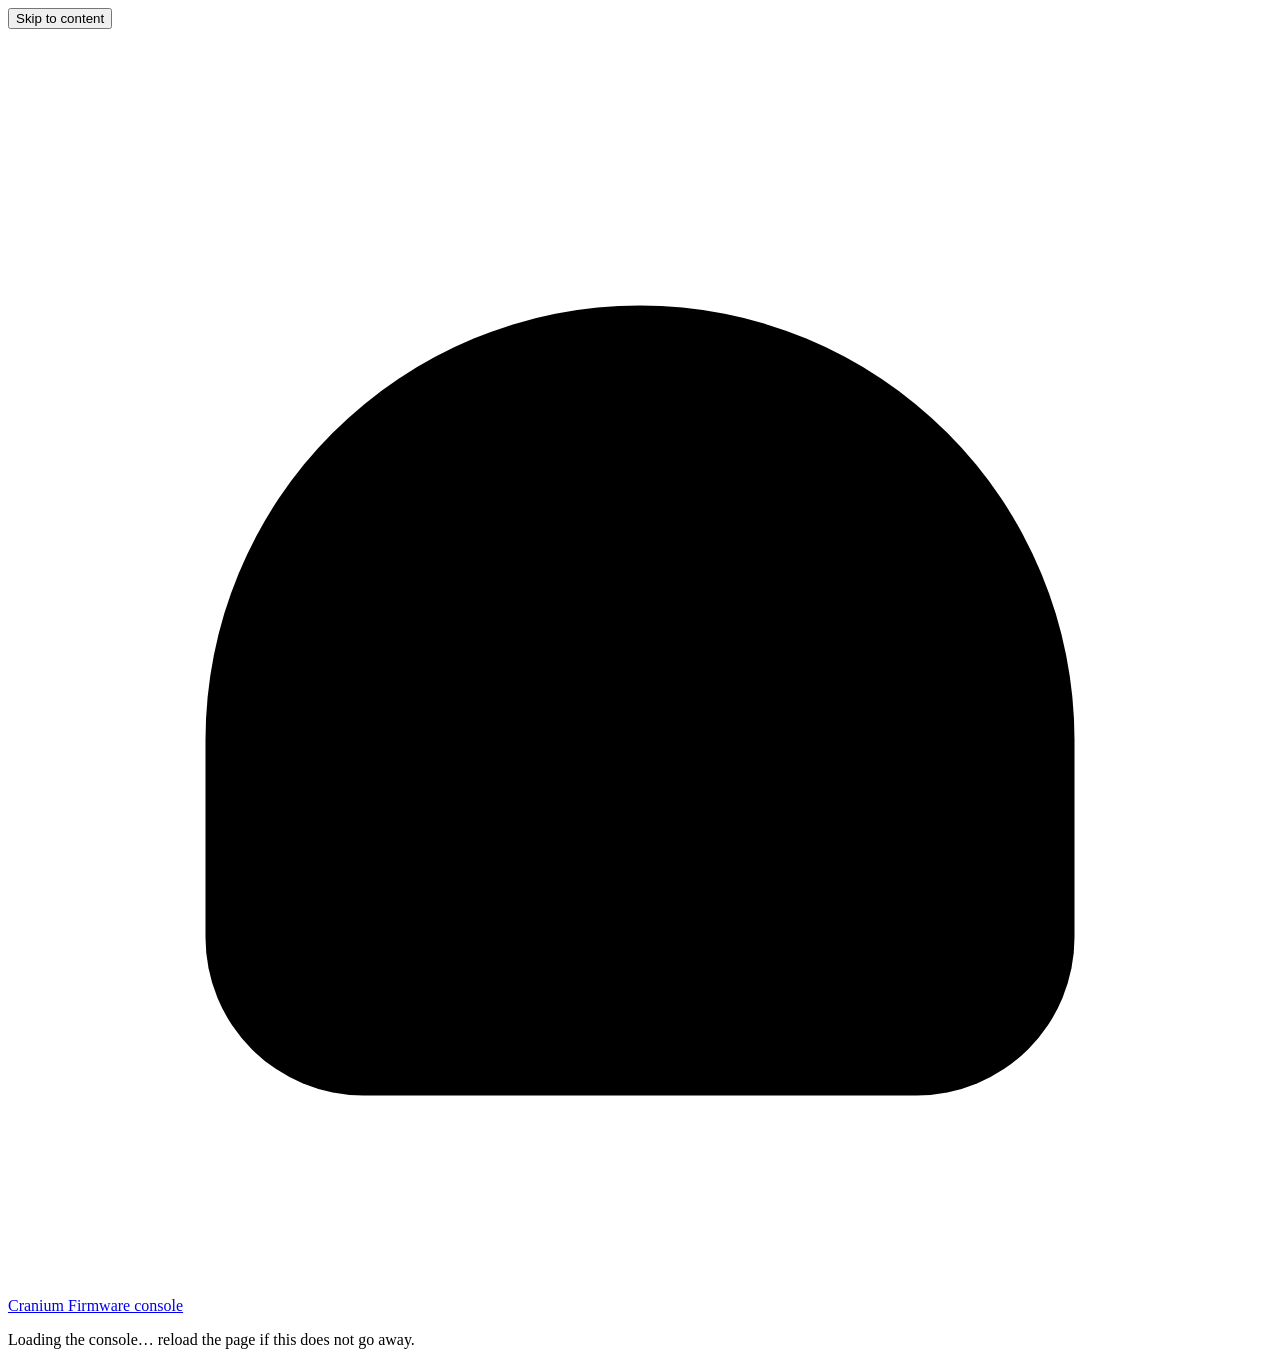
==== cloud/web/src/site/index.html @ f9773792 "Add the web console Static files with no build step, framework or third-party code, served by a smal" ====
<!doctype html>
<html lang="en">
<head>
<meta charset="utf-8">
<meta name="viewport" content="width=device-width, initial-scale=1">
<meta name="color-scheme" content="light dark">
<meta name="cranium-config" content="%CONFIG%">
<title>Cranium · Firmware console</title>
<link rel="icon" href="data:image/svg+xml,%3Csvg xmlns='http://www.w3.org/2000/svg' viewBox='0 0 32 32'%3E%3Cpath fill='%23b7410e' d='M5 18a11 11 0 0 1 22 0v5a4 4 0 0 1-4 4H9a4 4 0 0 1-4-4z'/%3E%3Cpath fill='none' stroke='%23faf7f2' stroke-width='2.6' stroke-linecap='round' d='M11.5 22v-5M16 22v-9M20.5 22v-3.5'/%3E%3C/svg%3E">
<link rel="stylesheet" href="/assets/%BUILD%/app.css">
<link rel="modulepreload" href="/assets/%BUILD%/core.js">
<link rel="modulepreload" href="/assets/%BUILD%/views.js">
<script type="module" src="/assets/%BUILD%/app.js"></script>
</head>
<body>
<button type="button" class="skip" id="skip">Skip to content</button>
<header class="masthead">
  <div class="masthead-inner">
    <a class="brand" href="#/overview">
      <svg class="brand-mark" viewBox="0 0 32 32" aria-hidden="true" focusable="false">
        <path class="brand-dome" d="M5 18a11 11 0 0 1 22 0v5a4 4 0 0 1-4 4H9a4 4 0 0 1-4-4z"/>
        <path class="brand-bars" d="M11.5 22v-5M16 22v-9M20.5 22v-3.5"/>
      </svg>
      <span class="brand-text">
        <span class="brand-name">Cranium</span>
        <span class="brand-sub">Firmware console</span>
      </span>
    </a>
    <nav class="nav" id="nav" aria-label="Sections" hidden></nav>
    <div class="account" id="account" hidden></div>
  </div>
</header>
<main class="main" id="main" tabindex="-1">
  <p class="boot" id="boot">Loading the console… reload the page if this does not go away.</p>
  <noscript><p class="boot">JavaScript is switched off, so the console cannot start. Switch it on for this site and reload the page.</p></noscript>
</main>
<div class="toasts" id="toasts" role="status" aria-live="polite"></div>
</body>
</html>
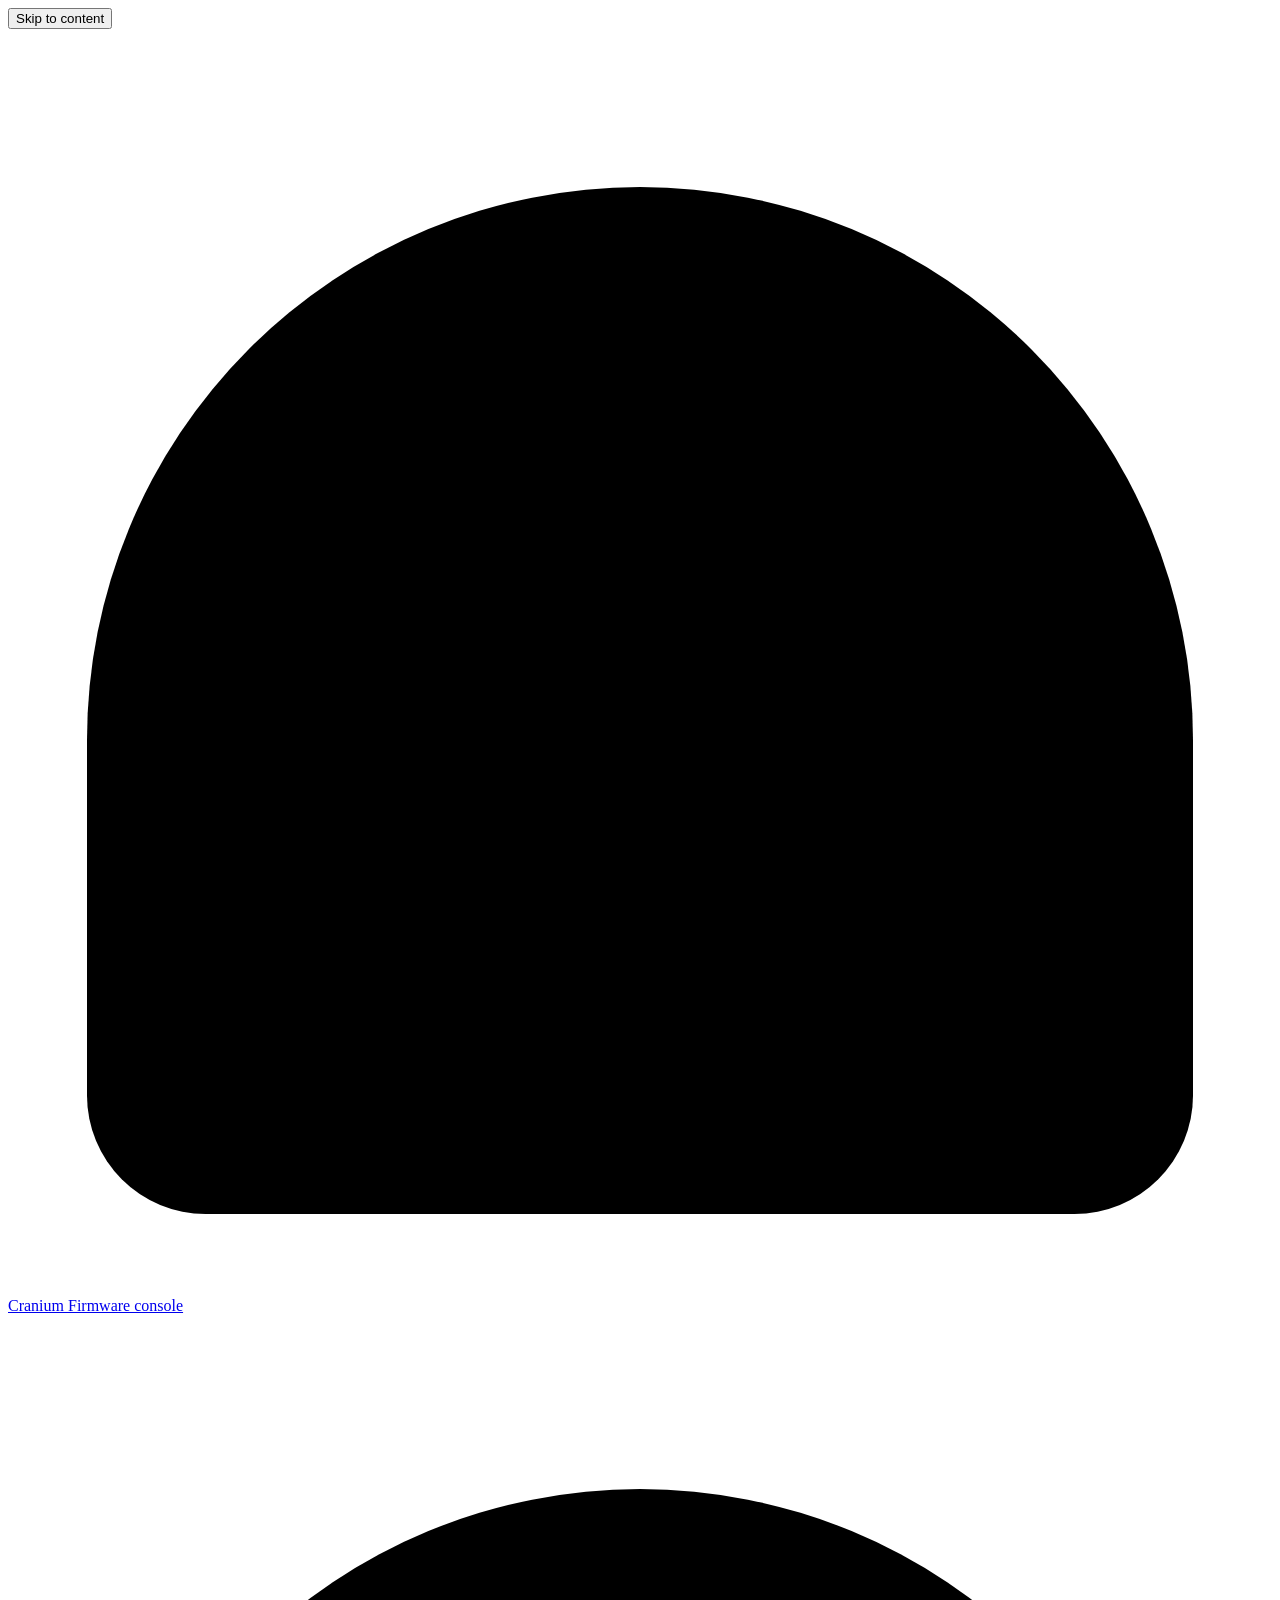
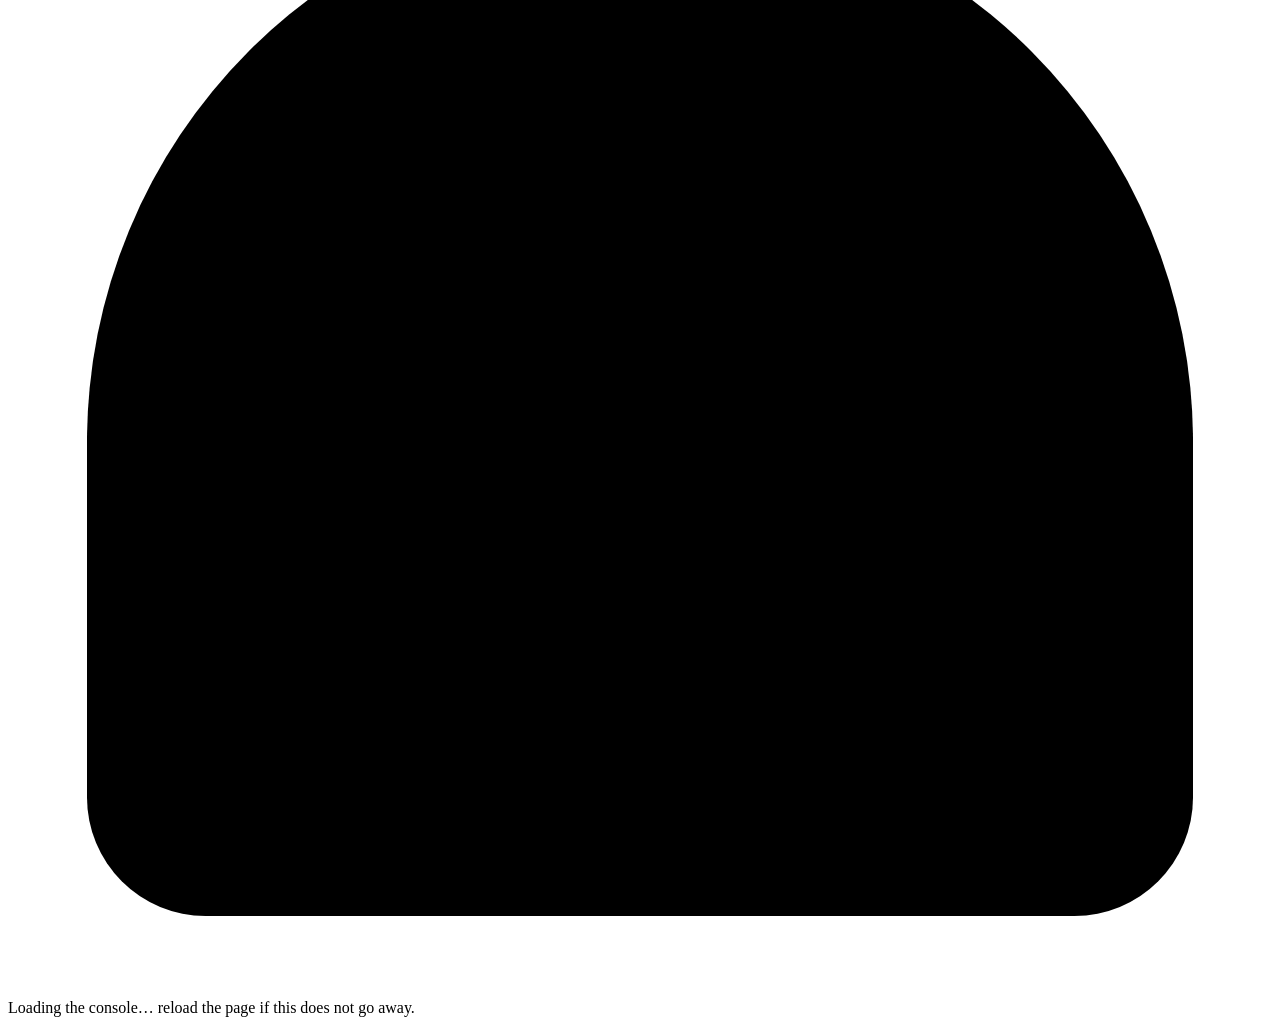
==== commit c116dba1: "Redesign the console, tighten its security, and add the public home page The console gets a new desi" ====
--- a/cloud/web/src/site/index.html
+++ b/cloud/web/src/site/index.html
@@ -4,9 +4,12 @@
 <meta charset="utf-8">
 <meta name="viewport" content="width=device-width, initial-scale=1">
 <meta name="color-scheme" content="light dark">
+<meta name="theme-color" content="#faf7f2" media="(prefers-color-scheme: light)">
+<meta name="theme-color" content="#171411" media="(prefers-color-scheme: dark)">
+<meta name="robots" content="noindex, nofollow">
 <meta name="cranium-config" content="%CONFIG%">
 <title>Cranium · Firmware console</title>
-<link rel="icon" href="data:image/svg+xml,%3Csvg xmlns='http://www.w3.org/2000/svg' viewBox='0 0 32 32'%3E%3Cpath fill='%23b7410e' d='M5 18a11 11 0 0 1 22 0v5a4 4 0 0 1-4 4H9a4 4 0 0 1-4-4z'/%3E%3Cpath fill='none' stroke='%23faf7f2' stroke-width='2.6' stroke-linecap='round' d='M11.5 22v-5M16 22v-9M20.5 22v-3.5'/%3E%3C/svg%3E">
+<link rel="icon" href="data:image/svg+xml,%3Csvg xmlns='http://www.w3.org/2000/svg' viewBox='0 0 32 32'%3E%3Cpath fill='%23b7410e' d='M2 18a14 14 0 0 1 28 0v9a3 3 0 0 1-3 3H5a3 3 0 0 1-3-3z'/%3E%3Cpath fill='none' stroke='%23faf7f2' stroke-width='2.4' d='M8 30V18a8 8 0 0 1 16 0v12M14 30V18a2 2 0 0 1 4 0v12'/%3E%3C/svg%3E">
 <link rel="stylesheet" href="/assets/%BUILD%/app.css">
 <link rel="modulepreload" href="/assets/%BUILD%/core.js">
 <link rel="modulepreload" href="/assets/%BUILD%/views.js">
@@ -18,8 +21,8 @@
   <div class="masthead-inner">
     <a class="brand" href="#/overview">
       <svg class="brand-mark" viewBox="0 0 32 32" aria-hidden="true" focusable="false">
-        <path class="brand-dome" d="M5 18a11 11 0 0 1 22 0v5a4 4 0 0 1-4 4H9a4 4 0 0 1-4-4z"/>
-        <path class="brand-bars" d="M11.5 22v-5M16 22v-9M20.5 22v-3.5"/>
+        <path class="brand-dome" d="M2 18a14 14 0 0 1 28 0v9a3 3 0 0 1-3 3H5a3 3 0 0 1-3-3z"/>
+        <path class="brand-grooves" d="M7 30V18a9 9 0 0 1 18 0v12M12 30V18a4 4 0 0 1 8 0v12"/>
       </svg>
       <span class="brand-text">
         <span class="brand-name">Cranium</span>
@@ -31,9 +34,16 @@
   </div>
 </header>
 <main class="main" id="main" tabindex="-1">
-  <p class="boot" id="boot">Loading the console… reload the page if this does not go away.</p>
+  <p class="boot" id="boot">
+    <svg class="boot-mark" viewBox="0 0 32 32" aria-hidden="true" focusable="false">
+      <path class="brand-dome" d="M2 18a14 14 0 0 1 28 0v9a3 3 0 0 1-3 3H5a3 3 0 0 1-3-3z"/>
+      <path class="brand-grooves" d="M7 30V18a9 9 0 0 1 18 0v12M12 30V18a4 4 0 0 1 8 0v12"/>
+    </svg>
+    <span>Loading the console… reload the page if this does not go away.</span>
+  </p>
   <noscript><p class="boot">JavaScript is switched off, so the console cannot start. Switch it on for this site and reload the page.</p></noscript>
 </main>
-<div class="toasts" id="toasts" role="status" aria-live="polite"></div>
+<div class="toasts" id="toasts" role="status" aria-live="polite" aria-atomic="false"></div>
+<div class="sr-only" id="announcer" role="status" aria-live="polite"></div>
 </body>
 </html>
